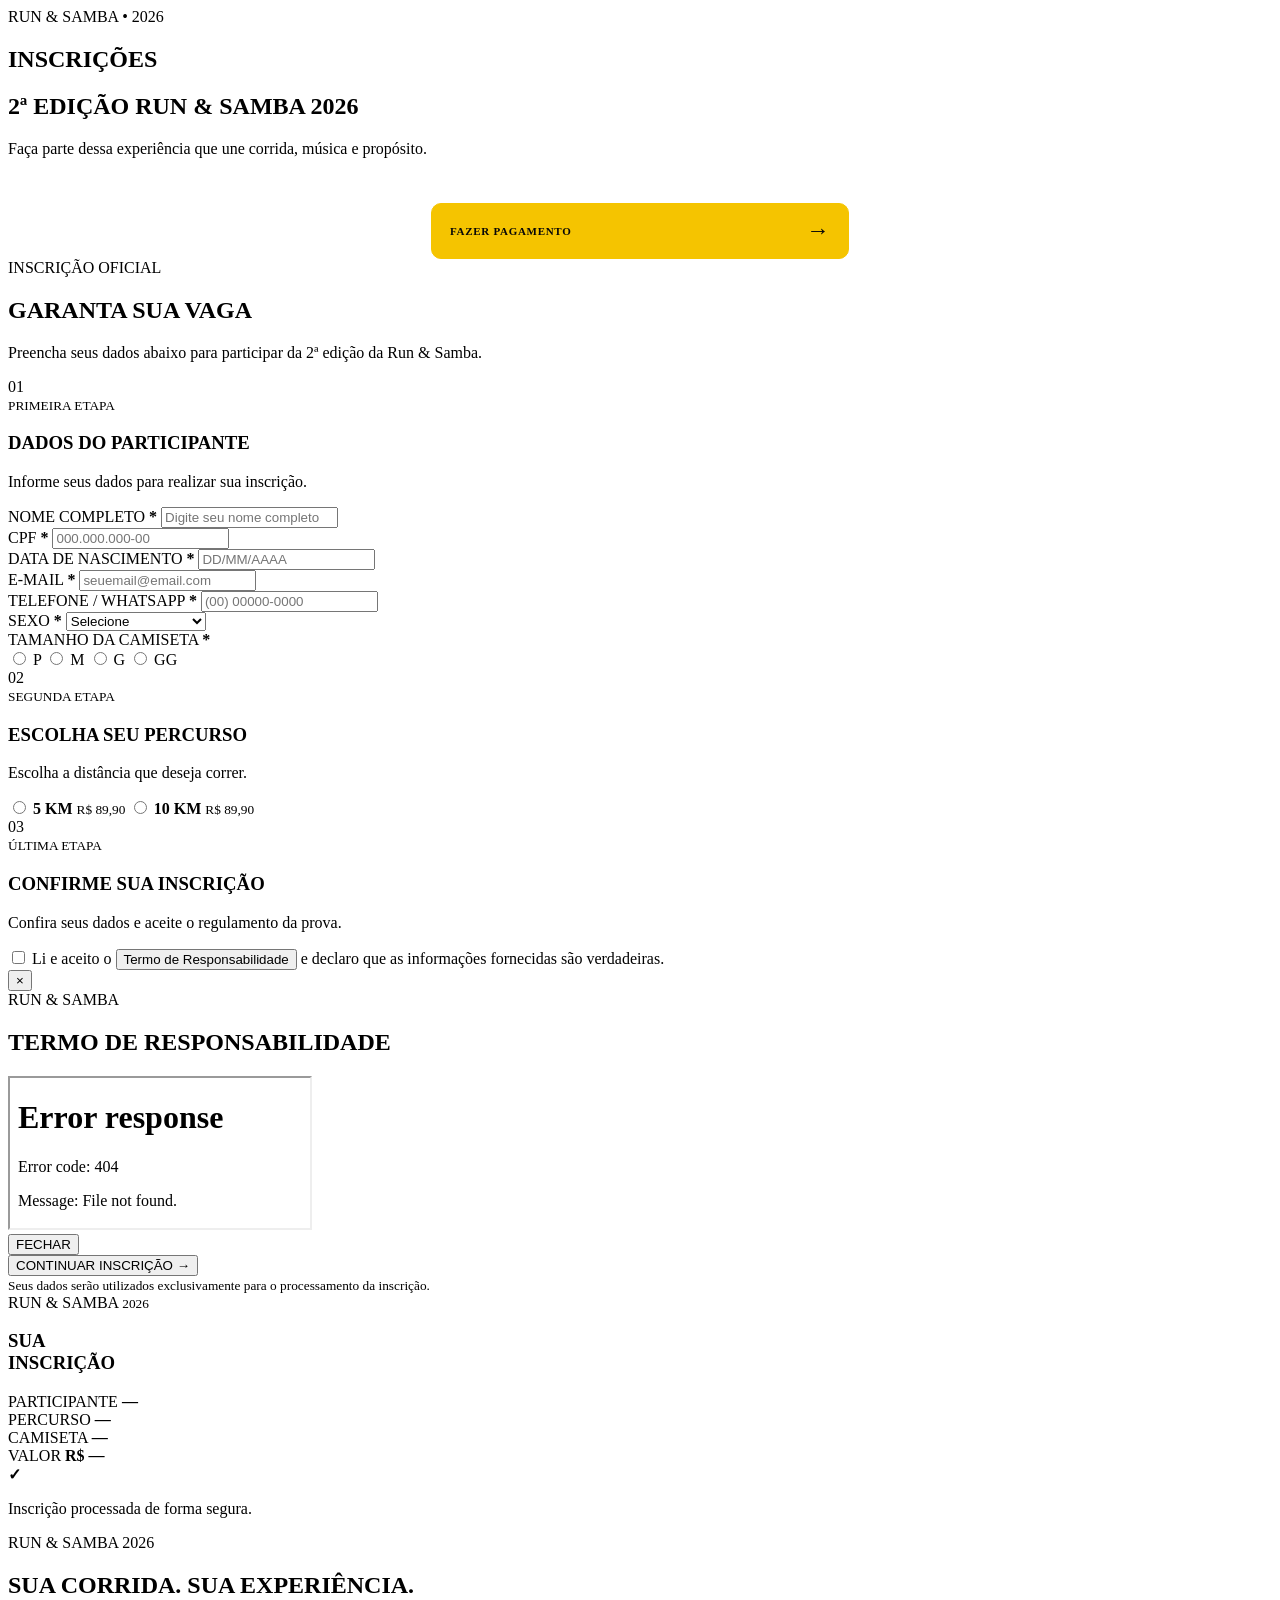
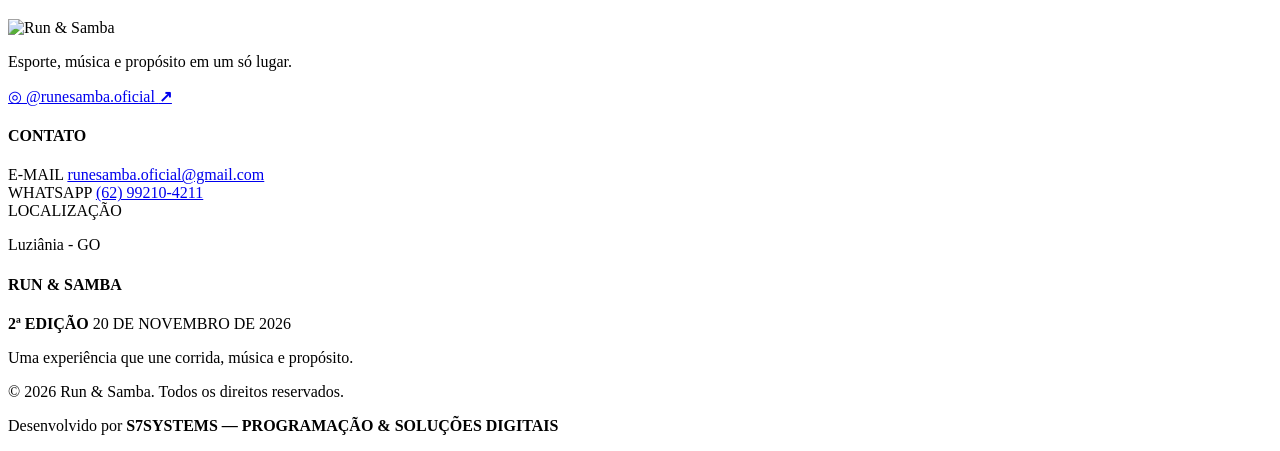
==== index.html @ d88918af "Adiciona página inicial para implantação na Vercel" ====
<!DOCTYPE html>
<html lang="pt-BR">
<head>
    <meta charset="UTF-8">
    <meta name="viewport" content="width=device-width, initial-scale=1.0">
    <meta name="robots" content="noindex, nofollow">
    <meta name="theme-color" content="#050505">
    <title>Run & Samba 2026</title>
    <meta http-equiv="refresh" content="0; url=inscricoes.html">
</head>
<body>
    <p>Redirecionando para as inscrições do Run & Samba...</p>
    <p><a href="inscricoes.html">Clique aqui se não for redirecionado.</a></p>
</body>
</html>
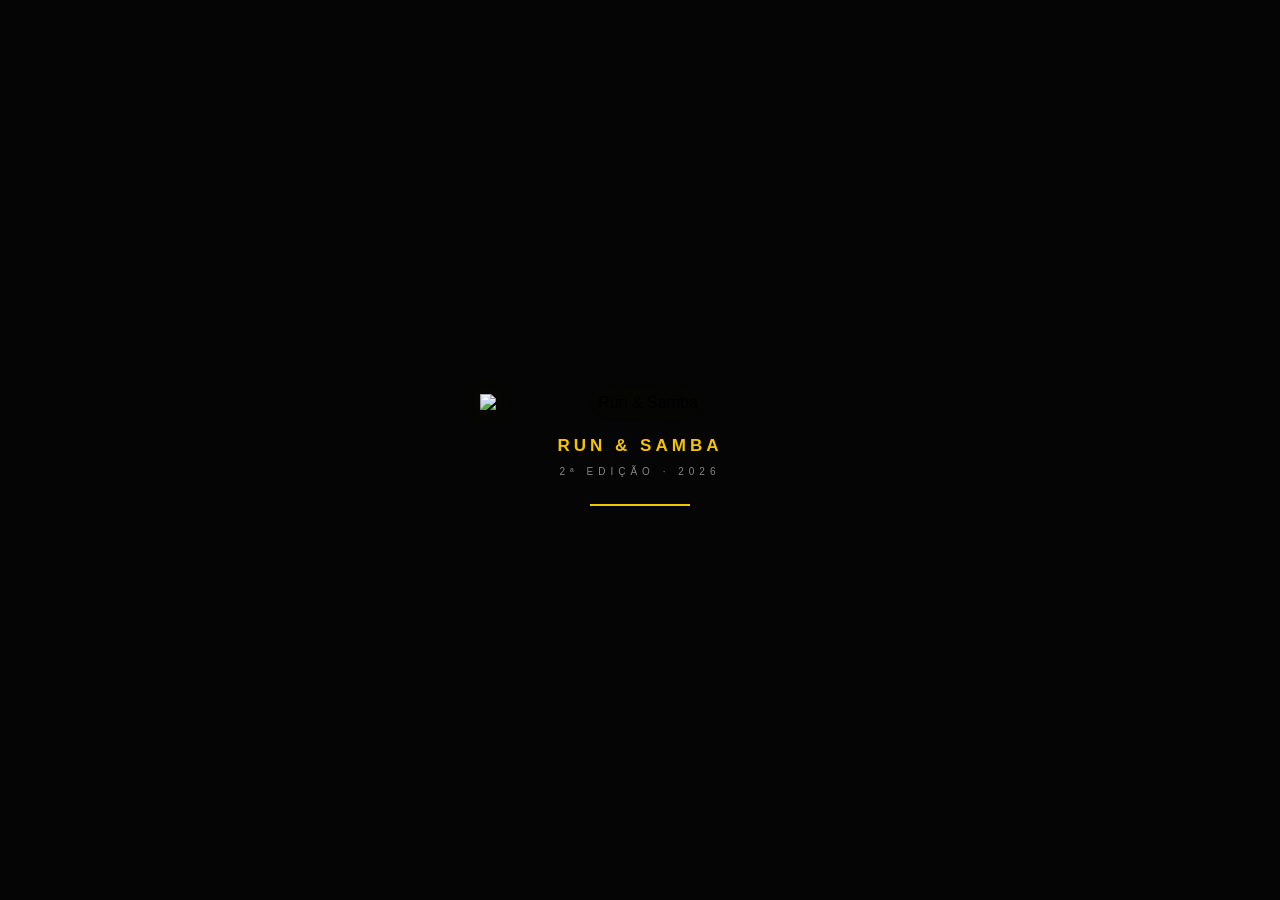
==== commit 8b1770ba: "Atualiza abertura animada Run & Samba 2026" ====
--- a/index.html
+++ b/index.html
@@ -3,14 +3,146 @@
 <html lang="pt-BR">
 <head>
     <meta charset="UTF-8">
-    <meta name="viewport" content="width=device-width, initial-scale=1.0">
-    <meta name="robots" content="noindex, nofollow">
+    <meta name="viewport" content="width=device-width, initial-scale=1">
     <meta name="theme-color" content="#050505">
-    <title>Run & Samba 2026</title>
-    <meta http-equiv="refresh" content="0; url=inscricoes.html">
+    <title>Run & Samba | 2ª Edição 2026</title>
+
+    <style>
+        * {
+            margin: 0;
+            padding: 0;
+            box-sizing: border-box;
+        }
+
+        body {
+            min-height: 100vh;
+            display: grid;
+            place-items: center;
+            overflow: hidden;
+            background: #050505;
+            font-family: Arial, Helvetica, sans-serif;
+        }
+
+        .intro {
+            display: flex;
+            flex-direction: column;
+            align-items: center;
+            text-align: center;
+            padding: 24px;
+        }
+
+        .logo {
+            display: block;
+            width: min(72vw, 320px);
+            height: auto;
+            object-fit: contain;
+            opacity: 0;
+            transform: translateY(18px) scale(.92);
+            animation: avancar 1.5s cubic-bezier(.2, .75, .25, 1) .1s forwards;
+        }
+
+        .evento {
+            margin-top: 24px;
+            color: #f5c400;
+            font-size: clamp(13px, 3.5vw, 17px);
+            font-weight: 700;
+            letter-spacing: 4px;
+            text-transform: uppercase;
+            opacity: 0;
+            transform: translateY(10px);
+            animation: revelar .8s ease-out .8s forwards;
+        }
+
+        .edicao {
+            margin-top: 10px;
+            color: #858585;
+            font-size: 10px;
+            letter-spacing: 5px;
+            text-transform: uppercase;
+            opacity: 0;
+            animation: revelar .8s ease-out 1.1s forwards;
+        }
+
+        .linha {
+            width: 100px;
+            height: 2px;
+            margin-top: 27px;
+            background: #252525;
+            overflow: hidden;
+            opacity: 0;
+            animation: revelar .4s ease-out 1s forwards;
+        }
+
+        .linha span {
+            display: block;
+            width: 100%;
+            height: 100%;
+            background: #f5c400;
+            transform: translateX(-100%);
+            animation: carregar 2s linear forwards;
+        }
+
+        @keyframes avancar {
+            0% {
+                opacity: 0;
+                transform: translateY(18px) scale(.92);
+                filter: drop-shadow(0 0 0 rgba(245, 196, 0, 0));
+            }
+            65% {
+                opacity: 1;
+                transform: translateY(0) scale(1.04);
+                filter: drop-shadow(0 0 22px rgba(245, 196, 0, .12));
+            }
+            100% {
+                opacity: 1;
+                transform: translateY(0) scale(1);
+                filter: drop-shadow(0 0 12px rgba(245, 196, 0, .06));
+            }
+        }
+
+        @keyframes revelar {
+            to {
+                opacity: 1;
+                transform: translateY(0);
+            }
+        }
+
+        @keyframes carregar {
+            to {
+                transform: translateX(0);
+            }
+        }
+
+        @media (prefers-reduced-motion: reduce) {
+            .logo, .evento, .edicao, .linha {
+                animation-duration: .01ms;
+                animation-delay: 0s;
+                animation-fill-mode: forwards;
+            }
+        }
+    </style>
 </head>
+
 <body>
-    <p>Redirecionando para as inscrições do Run & Samba...</p>
-    <p><a href="inscricoes.html">Clique aqui se não for redirecionado.</a></p>
+    <main class="intro">
+        <img
+            class="logo"
+            src="img/logo.png"
+            alt="Run & Samba"
+        >
+
+        <h1 class="evento">Run & Samba</h1>
+        <p class="edicao">2ª Edição · 2026</p>
+
+        <div class="linha" aria-hidden="true">
+            <span></span>
+        </div>
+    </main>
+
+    <script>
+        setTimeout(() => {
+            window.location.replace("inscricoes.html");
+        }, 3000);
+    </script>
 </body>
 </html>
